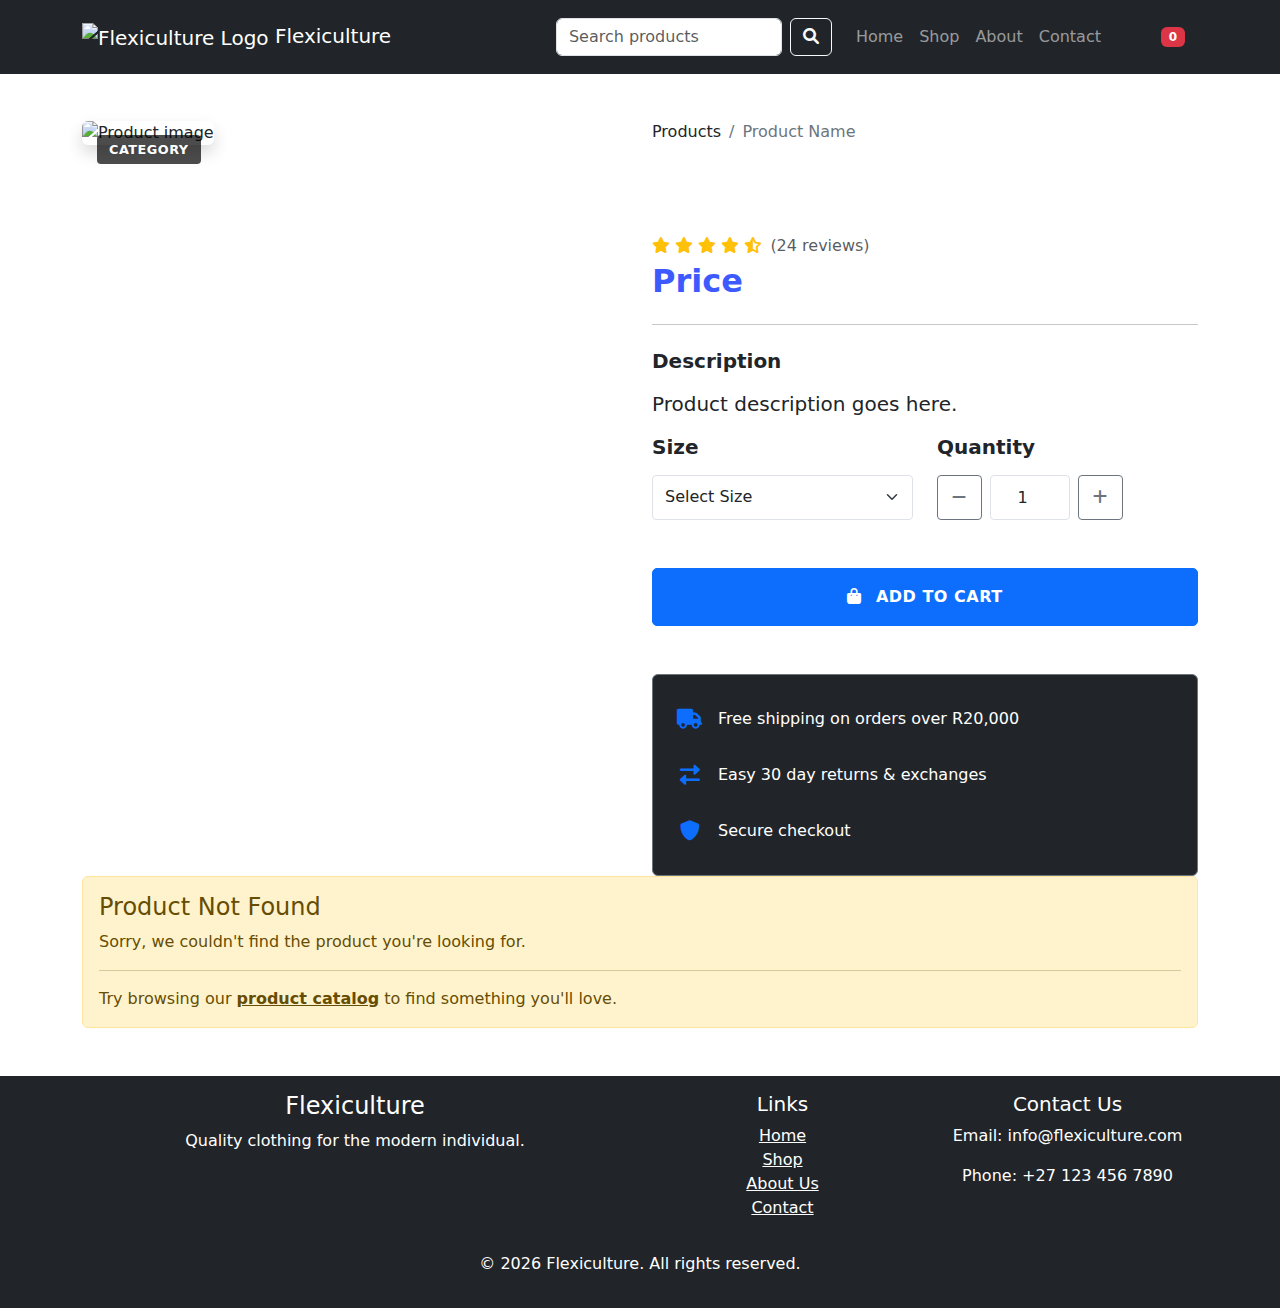
==== src/main/resources/templates/product-detail.html @ ffe287e6 "Add toast notification for cart actions and improve image handling in cart" ====
<!DOCTYPE html>
<html xmlns:th="http://www.thymeleaf.org" lang="en">
<head>
    <meta charset="UTF-8">
    <meta name="viewport" content="width=device-width, initial-scale=1.0">
    <title th:text="${product != null ? product.name + ' - Flexiculture' : 'Product Not Found - Flexiculture'}">Flexiculture - Product Detail</title>
    <meta name="description" content="Product details for Flexiculture streetwear collection." />
    <link rel="icon" th:href="@{/assets/Flexi logo.jpeg}" />
    <!-- Fonts -->
    <link href="https://fonts.googleapis.com/css2?family=Bebas+Neue&family=Oswald:wght@400;500&display=swap" rel="stylesheet" />
    <!-- Font Awesome -->
    <link rel="stylesheet" href="https://cdnjs.cloudflare.com/ajax/libs/font-awesome/6.0.0/css/all.min.css" />
    <!-- Bootstrap CSS -->
    <link href="https://cdn.jsdelivr.net/npm/bootstrap@5.2.3/dist/css/bootstrap.min.css" rel="stylesheet" />
    <!-- Custom CSS -->
    <link th:href="@{/css/styles.css}" rel="stylesheet" />
</head>
<body>
    <!-- Updated Navbar -->
    <nav class="navbar navbar-expand-lg navbar-dark bg-dark fixed-top py-3">
        <div class="container">
            <a class="navbar-brand" th:href="@{/}">
                <img th:src="@{/assets/Flexi logo.jpeg}" alt="Flexiculture Logo" class="brand-logo" />
                Flexiculture
            </a>
            <button class="navbar-toggler" type="button" data-bs-toggle="collapse" data-bs-target="#navbarNav"
                aria-controls="navbarNav" aria-expanded="false" aria-label="Toggle navigation">
                <span class="navbar-toggler-icon"></span>
            </button>
            <div class="collapse navbar-collapse" id="navbarNav">
                <!-- Search Form -->
                <form class="d-flex ms-auto me-3" role="search" th:action="@{/products}" method="get">
                    <input class="form-control me-2" type="search" name="query" placeholder="Search products" aria-label="Search" />
                    <button class="btn btn-outline-light" type="submit">
                        <i class="fas fa-search"></i>
                    </button>
                </form>
                <!-- Navigation Links -->
                <ul class="navbar-nav">
                    <li class="nav-item"><a class="nav-link" th:href="@{/}">Home</a></li>
                    <li class="nav-item"><a class="nav-link" th:href="@{/products}">Shop</a></li>
                    <li class="nav-item"><a class="nav-link" href="#about">About</a></li>
                    <li class="nav-item"><a class="nav-link" href="#contact">Contact</a></li>
                </ul>
                <!-- Cart Icon -->
                <a href="#" id="cart-icon" class="btn btn-cart position-relative ms-3">
                    <i class="fas fa-shopping-bag fa-lg"></i>
                    <span id="cart-count" class="cart-badge badge bg-danger">0</span>
                </a>
            </div>
        </div>
    </nav>

    <!-- Product Detail Content - Improved layout and spacing -->
    <main class="container my-5" style="margin-top: 120px !important;">
        <div class="row" th:if="${product != null}">
            <!-- Product Image Column -->
            <div class="col-md-6 mb-4 mb-md-0">
                <div class="product-gallery">
                    <img th:src="${product.imageUrl != null ? product.imageUrl : '/assets/placeholder.jpg'}"
                         class="img-fluid rounded shadow product-detail-image" alt="Product image">
                    
                    <!-- Added category badge -->
                    <span class="category-badge" th:if="${product.category != null}" th:text="${product.category}">Category</span>
                </div>
            </div>
            
            <!-- Product Details Column -->
            <div class="col-md-6">
                <nav aria-label="breadcrumb" class="product-breadcrumb mb-2">
                    <ol class="breadcrumb">
                        <li class="breadcrumb-item"><a th:href="@{/products}">Products</a></li>
                        <li class="breadcrumb-item active" th:text="${product.name}">Product Name</li>
                    </ol>
                </nav>
                
                <!-- Changed product title to white text -->
                <h1 class="product-title display-5 fw-bold mb-3 text-white" th:text="${product.name}">Product Name</h1>
                
                <!-- Product Rating with improved styling -->
                <div class="product-rating d-flex align-items-center mb-1">
                    <div class="stars me-2">
                        <i class="fas fa-star text-warning"></i>
                        <i class="fas fa-star text-warning"></i>
                        <i class="fas fa-star text-warning"></i>
                        <i class="fas fa-star text-warning"></i>
                        <i class="fas fa-star-half-alt text-warning"></i>
                    </div>
                    <span class="rating-count text-muted">(24 reviews)</span>
                </div>
                
                <!-- Price with improved styling -->
                <h2 class="product-price text-primary mb-4 fw-bold" th:text="${'R' + (product.price != null ? product.price : '0')}">Price</h2>
                
                <hr class="my-4">
                
                <!-- Description with better spacing -->
                <div class="product-description mb-3">
                    <h5 class="fw-bold mb-3">Description</h5>
                    <p class="lead mb-0" th:text="${product.description}">Product description goes here.</p>
                </div>
                
                <!-- Added Size Selector -->
                <div class="row mb-5">
                    <!-- Size selector -->
                    <div class="col-md-6 mb-3 mb-md-0">
                        <h5 class="fw-bold mb-3">Size</h5>
                        <select class="form-select" id="size-select">
                            <option value="" selected>Select Size</option>
                            <option value="XS">XS</option>
                            <option value="S">S</option>
                            <option value="M">M</option>
                            <option value="L">L</option>
                            <option value="XL">XL</option>
                            <option value="XXL">XXL</option>
                        </select>
                    </div>
                    
                    <!-- Quantity selector - moved to the right side -->
                    <div class="col-md-6">
                        <h5 class="fw-bold mb-3">Quantity</h5>
                        <div class="quantity-selector d-flex align-items-center">
                            <button class="btn btn-outline-secondary quantity-btn" type="button" id="decrease-quantity">
                                <i class="fas fa-minus"></i>
                            </button>
                            <input type="number" id="quantity" class="form-control text-center quantity-input mx-2" value="1" min="1" style="max-width: 80px;">
                            <button class="btn btn-outline-secondary quantity-btn" type="button" id="increase-quantity">
                                <i class="fas fa-plus"></i>
                            </button>
                        </div>
                    </div>
                </div>
                
                <!-- Add to Cart Button - Larger and more prominent -->
                <div class="product-actions mb-5">
                    <button class="btn btn-primary btn-lg w-100 py-3" id="add-to-cart-button" 
                            th:attr="data-id=${product.id}, 
                                    data-name=${product.name}, 
                                    data-price=${product.price}">
                        <i class="fas fa-shopping-bag me-2"></i> Add to Cart
                    </button>
                </div>
                
                <!-- Modified Product Features - Dark background to match theme -->
                <div class="product-features p-4 bg-dark rounded border border-secondary">
                    <div class="row g-3">
                        <div class="col-12">
                            <div class="feature-item d-flex align-items-center">
                                <i class="fas fa-truck text-primary fa-fw fa-lg me-3"></i>
                                <span class="text-white">Free shipping on orders over R20,000</span>
                            </div>
                        </div>
                        <div class="col-12">
                            <div class="feature-item d-flex align-items-center">
                                <i class="fas fa-exchange-alt text-primary fa-fw fa-lg me-3"></i>
                                <span class="text-white">Easy 30 day returns & exchanges</span>
                            </div>
                        </div>
                        <div class="col-12">
                            <div class="feature-item d-flex align-items-center">
                                <i class="fas fa-shield-alt text-primary fa-fw fa-lg me-3"></i>
                                <span class="text-white">Secure checkout</span>
                            </div>
                        </div>
                    </div>
                </div>
            </div>
        </div>
        
        <!-- Product Not Found Message -->
        <div class="alert alert-warning" th:if="${product == null}">
            <h4 class="alert-heading">Product Not Found</h4>
            <p>Sorry, we couldn't find the product you're looking for.</p>
            <hr>
            <p class="mb-0">Try browsing our <a th:href="@{/products}" class="alert-link">product catalog</a> to find something you'll love.</p>
        </div>
    </main>

    <!-- Include Cart Modal Fragment -->
    <div th:replace="fragments/cart-modal :: cart-modal"></div>

    <!-- Include Toast Container -->
    <div th:replace="fragments/toast-notification :: toast-container"></div>
    
    <!-- Footer -->
    <footer class="bg-dark text-white text-center py-3">
        <div class="container">
            <div class="row">
                <div class="col-md-6">
                    <h4>Flexiculture</h4>
                    <p>Quality clothing for the modern individual.</p>
                </div>
                <div class="col-md-3">
                    <h5>Links</h5>
                    <ul class="list-unstyled">
                        <li><a th:href="@{/}" class="text-white">Home</a></li>
                        <li><a th:href="@{/products}" class="text-white">Shop</a></li>
                        <li><a href="#" class="text-white">About Us</a></li>
                        <li><a href="#" class="text-white">Contact</a></li>
                    </ul>
                </div>
                <div class="col-md-3">
                    <h5>Contact Us</h5>
                    <address>
                        <p>Email: info@flexiculture.com</p>
                        <p>Phone: +27 123 456 7890</p> <!-- Changed to match products.html -->
                    </address>
                </div>
            </div>
            <div class="text-center mt-3">
                <p>&copy; <span id="current-year"></span> Flexiculture. All rights reserved.</p>
            </div>
        </div>
    </footer>

    <!-- Bootstrap JS -->
    <script src="https://cdn.jsdelivr.net/npm/bootstrap@5.2.3/dist/js/bootstrap.bundle.min.js"></script>
    
    <!-- Include Cart Scripts Fragment -->
    <div th:replace="fragments/cart-scripts :: cart-scripts"></div>
    
    <!-- Include Toast Scripts -->
    <div th:replace="fragments/toast-notification :: toast-scripts"></div>
    
    <script>
        document.addEventListener('DOMContentLoaded', function() {
            // Set current year for copyright
            document.getElementById('current-year').textContent = new Date().getFullYear();
            
            // Quantity controls
            const quantityInput = document.getElementById('quantity');
            document.getElementById('increase-quantity').addEventListener('click', function() {
                quantityInput.value = parseInt(quantityInput.value) + 1;
            });
            
            document.getElementById('decrease-quantity').addEventListener('click', function() {
                const currentValue = parseInt(quantityInput.value);
                if (currentValue > 1) {
                    quantityInput.value = currentValue - 1;
                }
            });
            
            // Add to cart button - Include size selection
            const addToCartButton = document.getElementById('add-to-cart-button');
            if (addToCartButton) {
                addToCartButton.addEventListener('click', function() {
                    const imageElement = document.querySelector('.product-detail-image');
                    const product = {
                        id: this.getAttribute('data-id'),
                        name: this.getAttribute('data-name'),
                        price: parseFloat(this.getAttribute('data-price')),
                        quantity: parseInt(document.getElementById('quantity').value),
                        size: document.getElementById('size-select').value,
                        image: imageElement.getAttribute('src') // Changed from imageUrl to image
                    };

                    // Validate size selection
                    if (!product.size) {
                        showToast('Please select a size', 'error');
                        return;
                    }

                    window.cartFunctions.addToCart(product);
                    
                    // Show success toast notification
                    showToast(`${product.name} (Size: ${product.size}) added to your cart!`);
                });
            }
        });
    </script>

    <!-- Add these new styles at the bottom of the file -->
    <style>
        /* Product detail page specific styling */
        .product-detail-image {
            width: 100%;
            border-radius: 8px;
            box-shadow: 0 5px 15px rgba(0,0,0,0.1);
        }
        
        .product-gallery {
            position: relative;
            margin-bottom: 20px;
        }
        
        .category-badge {
            position: absolute;
            top: 15px;
            left: 15px;
            background: rgba(0,0,0,0.7);
            color: white;
            padding: 5px 12px;
            border-radius: 4px;
            font-size: 0.8rem;
            text-transform: uppercase;
            font-weight: 600;
            letter-spacing: 0.5px;
        }
        
        .product-title {
            color: white; /* Changed to white */
            letter-spacing: -0.5px;
        }
        
        .product-price {
            font-size: 2rem;
            color: #3d5afe !important;
        }
        
        .breadcrumb {
            background: none;
            padding: 0;
        }
        
        .breadcrumb-item + .breadcrumb-item::before {
            color: #6c757d;
        }
        
        .breadcrumb-item.active {
            color: #6c757d;
        }
        
        .quantity-input {
            border-radius: 4px;
            height: 45px;
        }
        
        .quantity-btn {
            width: 45px;
            height: 45px;
            display: flex;
            align-items: center;
            justify-content: center;
            border-radius: 4px;
        }
        
        #add-to-cart-button {
            border-radius: 5px;
            font-weight: 600;
            letter-spacing: 0.5px;
            text-transform: uppercase;
            font-size: 1rem;
            transition: all 0.3s ease;
        }
        
        #add-to-cart-button:hover {
            transform: translateY(-2px);
            box-shadow: 0 5px 15px rgba(0,0,0,0.15);
        }
        
        .product-features {
            border-left: 4px solid #3d5afe;
            background-color: #212529; /* Dark background */
        }
        
        .feature-item {
            padding: 8px 0;
        }

        .feature-item i {
            color: #3d5afe; /* More visible icon color */
        }

        /* Size selector styling */
        #size-select {
            height: 45px;
            border-radius: 4px;
        }

        /* Responsive adjustments */
        @media (max-width: 767px) {
            .product-title {
                font-size: 1.75rem;
            }
            
            .product-price {
                font-size: 1.5rem;
            }
        }
    </style>
</body>
</html>
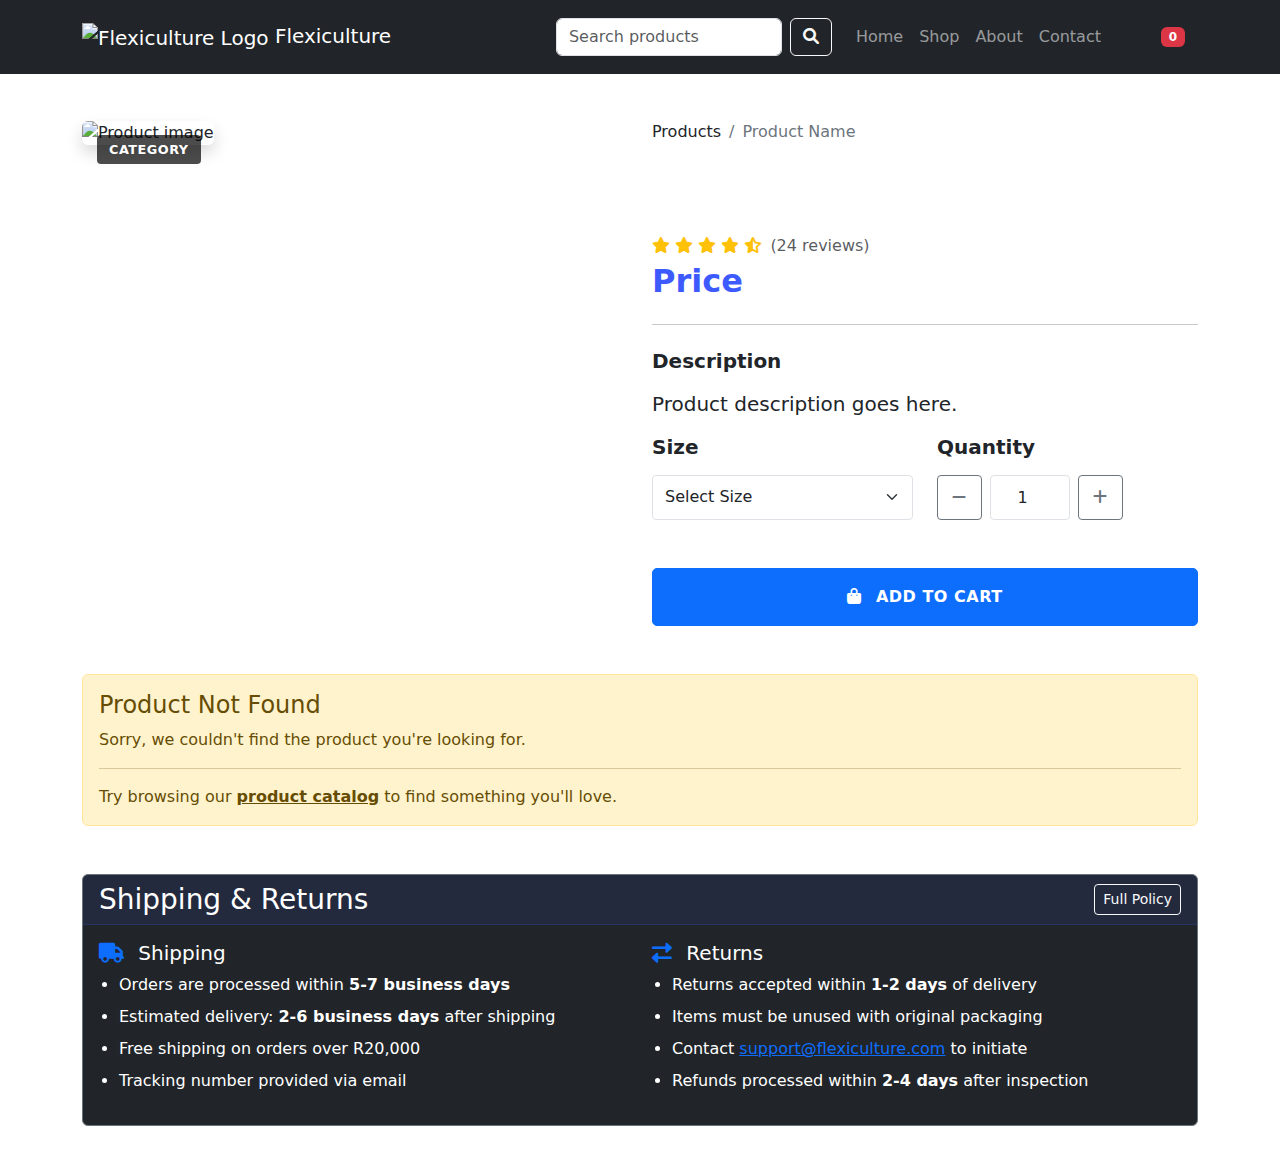
==== commit d46b262f: "Refactor footer implementation across multiple templates and add footer fragment" ====
--- a/src/main/resources/templates/product-detail.html
+++ b/src/main/resources/templates/product-detail.html
@@ -141,29 +141,6 @@
                     </button>
                 </div>
                 
-                <!-- Modified Product Features - Dark background to match theme -->
-                <div class="product-features p-4 bg-dark rounded border border-secondary">
-                    <div class="row g-3">
-                        <div class="col-12">
-                            <div class="feature-item d-flex align-items-center">
-                                <i class="fas fa-truck text-primary fa-fw fa-lg me-3"></i>
-                                <span class="text-white">Free shipping on orders over R20,000</span>
-                            </div>
-                        </div>
-                        <div class="col-12">
-                            <div class="feature-item d-flex align-items-center">
-                                <i class="fas fa-exchange-alt text-primary fa-fw fa-lg me-3"></i>
-                                <span class="text-white">Easy 30 day returns & exchanges</span>
-                            </div>
-                        </div>
-                        <div class="col-12">
-                            <div class="feature-item d-flex align-items-center">
-                                <i class="fas fa-shield-alt text-primary fa-fw fa-lg me-3"></i>
-                                <span class="text-white">Secure checkout</span>
-                            </div>
-                        </div>
-                    </div>
-                </div>
             </div>
         </div>
         
@@ -174,6 +151,40 @@
             <hr>
             <p class="mb-0">Try browsing our <a th:href="@{/products}" class="alert-link">product catalog</a> to find something you'll love.</p>
         </div>
+        
+        <!-- Shipping & Returns Policy Section -->
+        <div class="row mt-5" th:if="${product != null}">
+            <div class="col-12">
+                <div class="card bg-dark text-white border border-secondary">
+                    <div class="card-header d-flex justify-content-between align-items-center">
+                        <h3 class="mb-0">Shipping & Returns</h3>
+                        <a th:href="@{/policies.html#shipping}" class="btn btn-sm btn-outline-light">Full Policy</a>
+                    </div>
+                    <div class="card-body">
+                        <div class="row">
+                            <div class="col-md-6">
+                                <h5><i class="fas fa-truck me-2 text-primary"></i> Shipping</h5>
+                                <ul class="policy-highlights">
+                                    <li>Orders are processed within <strong>5-7 business days</strong></li>
+                                    <li>Estimated delivery: <strong>2-6 business days</strong> after shipping</li>
+                                    <li>Free shipping on orders over R20,000</li>
+                                    <li>Tracking number provided via email</li>
+                                </ul>
+                            </div>
+                            <div class="col-md-6">
+                                <h5><i class="fas fa-exchange-alt me-2 text-primary"></i> Returns</h5>
+                                <ul class="policy-highlights">
+                                    <li>Returns accepted within <strong>1-2 days</strong> of delivery</li>
+                                    <li>Items must be unused with original packaging</li>
+                                    <li>Contact <a href="mailto:support@flexiculture.com">support@flexiculture.com</a> to initiate</li>
+                                    <li>Refunds processed within <strong>2-4 days</strong> after inspection</li>
+                                </ul>
+                            </div>
+                        </div>
+                    </div>
+                </div>
+            </div>
+        </div>
     </main>
 
     <!-- Include Cart Modal Fragment -->
@@ -182,36 +193,8 @@
     <!-- Include Toast Container -->
     <div th:replace="fragments/toast-notification :: toast-container"></div>
     
-    <!-- Footer -->
-    <footer class="bg-dark text-white text-center py-3">
-        <div class="container">
-            <div class="row">
-                <div class="col-md-6">
-                    <h4>Flexiculture</h4>
-                    <p>Quality clothing for the modern individual.</p>
-                </div>
-                <div class="col-md-3">
-                    <h5>Links</h5>
-                    <ul class="list-unstyled">
-                        <li><a th:href="@{/}" class="text-white">Home</a></li>
-                        <li><a th:href="@{/products}" class="text-white">Shop</a></li>
-                        <li><a href="#" class="text-white">About Us</a></li>
-                        <li><a href="#" class="text-white">Contact</a></li>
-                    </ul>
-                </div>
-                <div class="col-md-3">
-                    <h5>Contact Us</h5>
-                    <address>
-                        <p>Email: info@flexiculture.com</p>
-                        <p>Phone: +27 123 456 7890</p> <!-- Changed to match products.html -->
-                    </address>
-                </div>
-            </div>
-            <div class="text-center mt-3">
-                <p>&copy; <span id="current-year"></span> Flexiculture. All rights reserved.</p>
-            </div>
-        </div>
-    </footer>
+    <!-- Replace the entire footer section -->
+    <div th:replace="fragments/footer :: footer"></div>
 
     <!-- Bootstrap JS -->
     <script src="https://cdn.jsdelivr.net/npm/bootstrap@5.2.3/dist/js/bootstrap.bundle.min.js"></script>
@@ -377,6 +360,23 @@
                 font-size: 1.5rem;
             }
         }
+        
+        /* Policy highlights styling */
+        .policy-highlights {
+            padding-left: 1.25rem;
+        }
+        
+        .policy-highlights li {
+            margin-bottom: 0.5rem;
+        }
+        
+        .card-header {
+            background-color: rgba(61, 90, 254, 0.1);
+            border-bottom: 1px solid rgba(61, 90, 254, 0.2);
+        }
     </style>
+    
+    <!-- Include footer scripts -->
+    <div th:replace="fragments/footer :: footer-scripts"></div>
 </body>
 </html>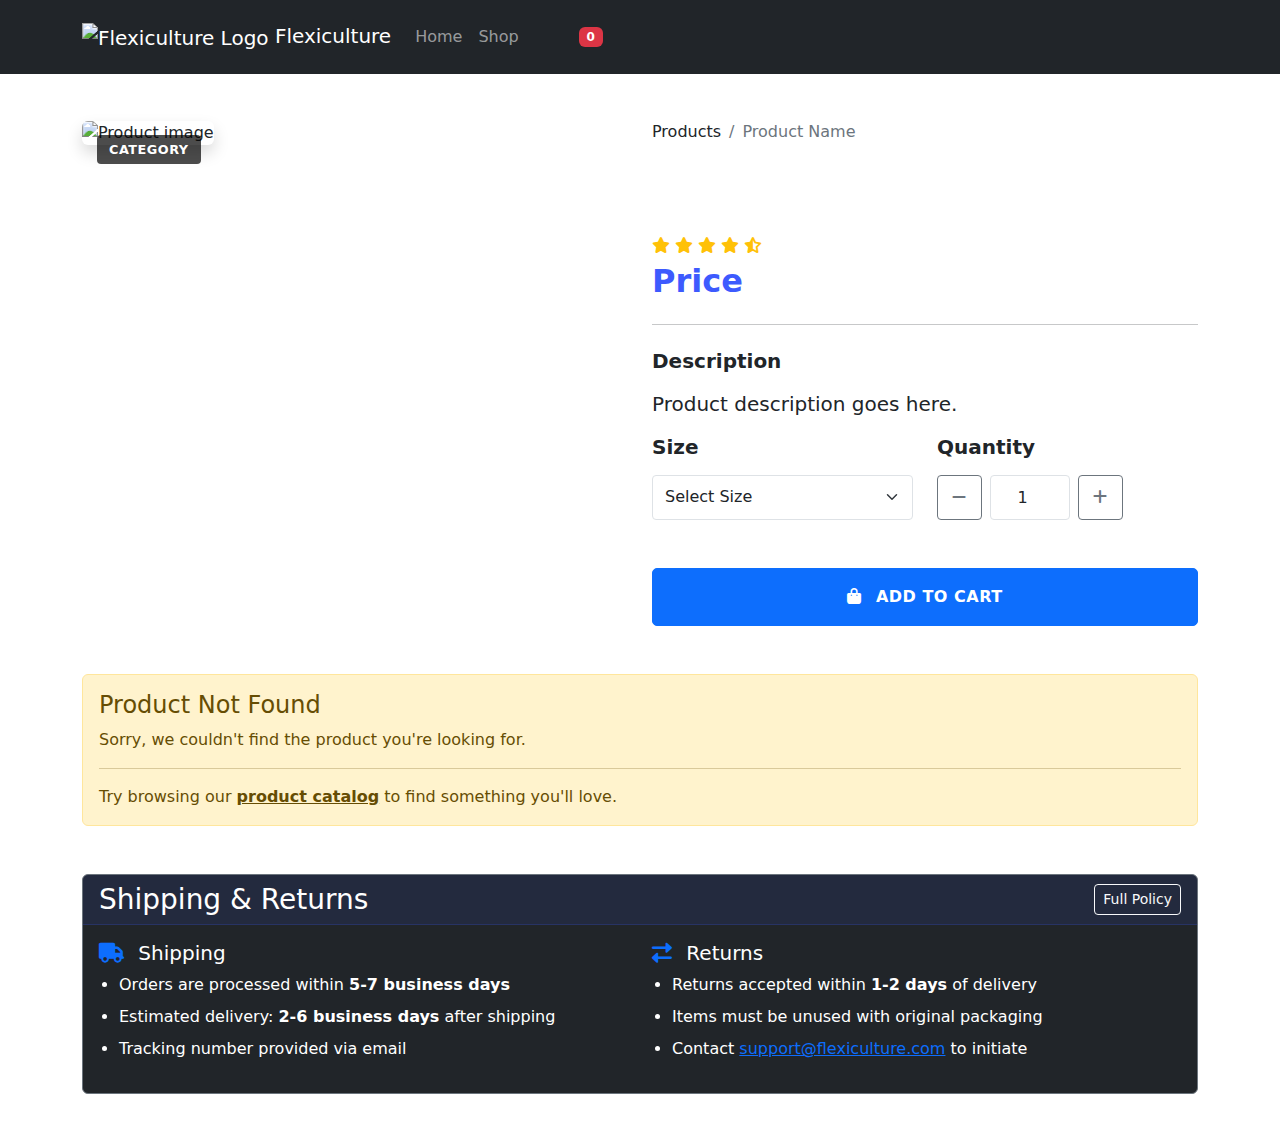
==== commit fa50d719: "Update product-detail.html" ====
--- a/src/main/resources/templates/product-detail.html
+++ b/src/main/resources/templates/product-detail.html
@@ -28,19 +28,10 @@
                 <span class="navbar-toggler-icon"></span>
             </button>
             <div class="collapse navbar-collapse" id="navbarNav">
-                <!-- Search Form -->
-                <form class="d-flex ms-auto me-3" role="search" th:action="@{/products}" method="get">
-                    <input class="form-control me-2" type="search" name="query" placeholder="Search products" aria-label="Search" />
-                    <button class="btn btn-outline-light" type="submit">
-                        <i class="fas fa-search"></i>
-                    </button>
-                </form>
                 <!-- Navigation Links -->
                 <ul class="navbar-nav">
                     <li class="nav-item"><a class="nav-link" th:href="@{/}">Home</a></li>
                     <li class="nav-item"><a class="nav-link" th:href="@{/products}">Shop</a></li>
-                    <li class="nav-item"><a class="nav-link" href="#about">About</a></li>
-                    <li class="nav-item"><a class="nav-link" href="#contact">Contact</a></li>
                 </ul>
                 <!-- Cart Icon -->
                 <a href="#" id="cart-icon" class="btn btn-cart position-relative ms-3">
@@ -86,7 +77,6 @@
                         <i class="fas fa-star text-warning"></i>
                         <i class="fas fa-star-half-alt text-warning"></i>
                     </div>
-                    <span class="rating-count text-muted">(24 reviews)</span>
                 </div>
                 
                 <!-- Price with improved styling -->
@@ -167,7 +157,6 @@
                                 <ul class="policy-highlights">
                                     <li>Orders are processed within <strong>5-7 business days</strong></li>
                                     <li>Estimated delivery: <strong>2-6 business days</strong> after shipping</li>
-                                    <li>Free shipping on orders over R20,000</li>
                                     <li>Tracking number provided via email</li>
                                 </ul>
                             </div>
@@ -177,7 +166,6 @@
                                     <li>Returns accepted within <strong>1-2 days</strong> of delivery</li>
                                     <li>Items must be unused with original packaging</li>
                                     <li>Contact <a href="mailto:support@flexiculture.com">support@flexiculture.com</a> to initiate</li>
-                                    <li>Refunds processed within <strong>2-4 days</strong> after inspection</li>
                                 </ul>
                             </div>
                         </div>
@@ -379,4 +367,4 @@
     <!-- Include footer scripts -->
     <div th:replace="fragments/footer :: footer-scripts"></div>
 </body>
-</html>+</html>
